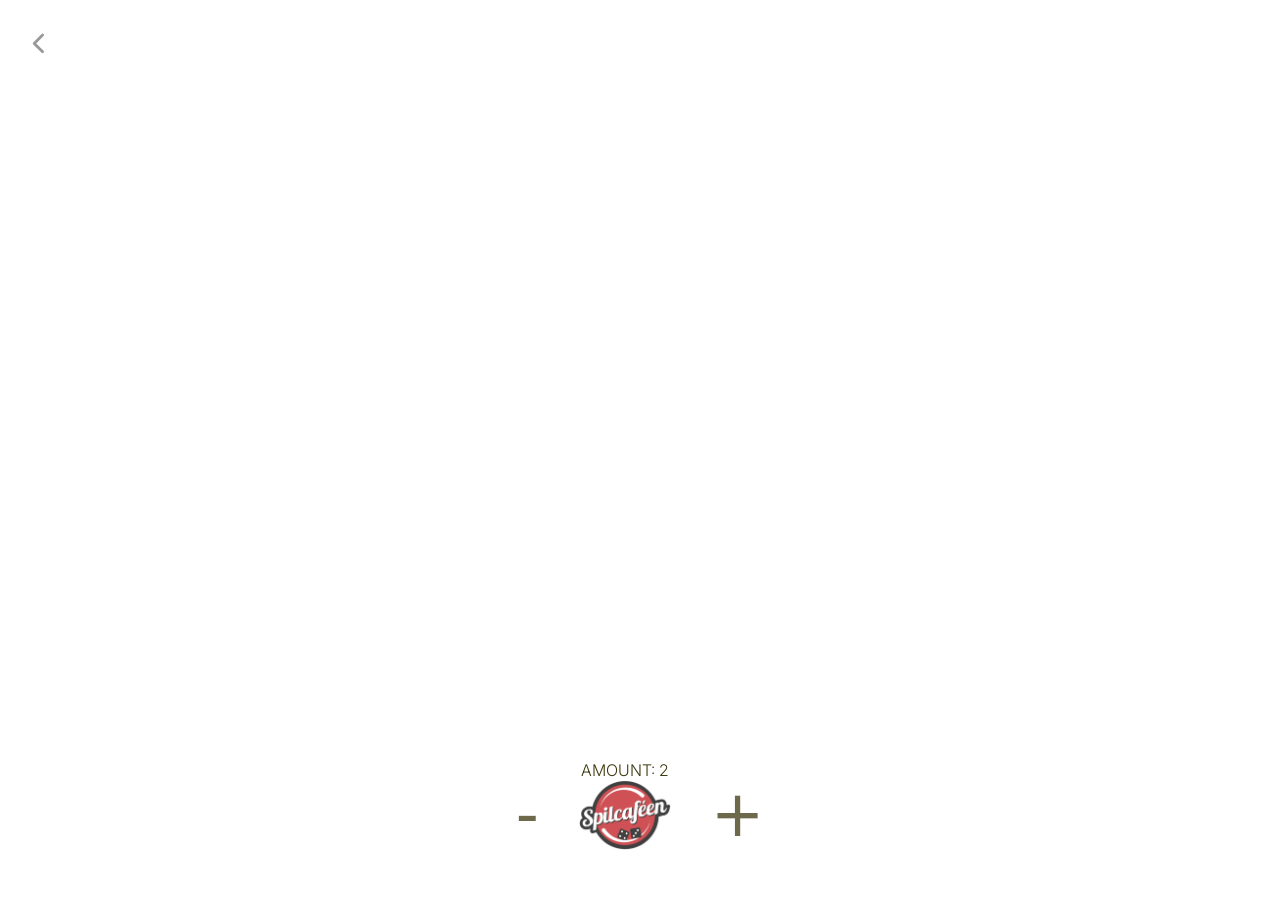
==== spil.html @ 7cef4da6 "Added the original code from the 1st semester assignment" ====
<!DOCTYPE html>
<html lang="en">
<head>
    <meta charset="UTF-8">
    <meta name="viewport" content="width=device-width, initial-scale=1.0">
    <title>Spil ;&rpar; -caféen</title>

    <link rel="stylesheet" href="./css/style.css">
    <link rel="icon" type="image/x-icon" href="./assets/img/favicon.ico">
</head>

<body>
    <nav>
    <div class="header-top">
      <a class="back" alt="go back to index" href="/index.html">
              <svg xmlns="http://www.w3.org/2000/svg" width="24" height="24" viewBox="0 0 24 24" fill="none" stroke="currentColor" stroke-width="2" stroke-linecap="round" stroke-linejoin="round" class="lucide lucide-chevron-left-icon lucide-chevron-left"><path d="m15 18-6-6 6-6"/></svg>
            </a>
        </div>



</nav>
<section>
  <div class="panel">
    <button id="decrease">-</button>
    <div>
      <p>AMOUNT: <span id="amount">2</span></p>
      <button id="roll"><img src="./assets/img/logo.webp" width="92" height="70" alt="logo">
</button>
    </div>
    <button id="increase">+</button>
  </div>
</section>

<style>
    body,
button {
  font-family: "Cherry Bomb One", system-ui;
  font-weight: 400;
  font-style: normal;
}
body canvas,
button canvas {
  position: absolute;
  top: 0;
  left: 0;
}
body nav,
button nav {
  display: flex;
  position: absolute;
  justify-content: space-between;
  z-index: 10;
  width: 100%;
  /* pointer-events: none; */
}
body nav h1,
button nav h1 {
  padding: 0.75rem;
  line-height: 0.85;
  font-size: 2.25rem;
  color: #3c390f;
}
body nav h5,
button nav h5 {
  padding: 0.75rem;
  color: #3c390f;
  opacity: 0.75;
  pointer-events: auto;
}
body nav h5 a img,
button nav h5 a img {
  width: 1.5rem;
}
body section,
button section {
  display: flex;
  position: absolute;
  justify-content: center;
  bottom: 0;
  left: 0;
  z-index: 10;
  width: 100%;
  pointer-events: none;
}
body section .panel,
button section .panel {
  display: flex;
  gap: 1.5rem;

}
button section .panel button,
button section .panel div{
padding:1rem;
  color: #3c390f;
  font-weight: 700;
}

body section p,
button section p {
  margin-bottom: -0.5rem;
  text-align: center;
  color:#3c390f;
}
body section button,
button section button {
  padding: 0.5rem;
  margin-bottom: 2rem;
  background: none;
  border: none;
  line-height: 1;
  font-size: 4rem;
  color: #3c390f;
  cursor: pointer;
  opacity: 0.75;
  transition: 250ms;
  pointer-events: auto;
  touch-action: none;
  user-select: none;
}

img{
  user-select: none;
}

body section button:hover,
button section button:hover {
  opacity: 1;
}
body section button:active,
button section button:active {
  transform: scale(0.75);
}

.back{
  transform: scale(1.4);
  color:#999;
  padding:16px;
  transition: ease-in-out 0.3s;
}

.back:hover{
  transform: scale(1.5);
  color:#fff;
}
</style>


<script type="module" src="./js/spil.js"></script>

</body>
</html>
---- css/style.css ----
@font-face {
  font-family: 'Inter';
  src: url('../assets/fonts/Inter.ttf') format('truetype');
  font-weight: 400;
  font-style: normal;
}

/*/@import url('https://fonts.googleapis.com/css2?family=Inter:ital,opsz,wght@0,14..32,100..900;1,14..32,100..900&display=swap');
*/
/* @font-face {
  font-family: 'JetBrains Mono';
  src: url('../assets/fonts/JetBrainsMono-Regular.woff2') format('woff2');
  font-weight: 400;
  font-style: normal;
  
  font-family: 'JetBrains Mono', monospace;
}*/


* {
  margin: 0;
  padding: 0;
  box-sizing: border-box;
  font-family: "Inter", sans-serif;
  box-sizing: border-box;
  /* font-family: 'JetBrains Mono', monospace; */

}

body,
html {
  -webkit-user-select: none;
  /* Chrome all / Safari all */
  -moz-user-select: none;
  /* Firefox all */
  -ms-user-select: none;
  /* IE 10+ */
  user-select: none;
  /* Likely future */
  margin: 0;
  font-family: sans-serif;
}

/* VARIABLER! */
:root {
  --primary-color: #FF4747;
  --primary-color-light: #FF9292;
  --background-color: #F2F2F2;
  --background-color-2: #F2F2F295;
  --text-color: #000000;
  --card-background: #FFFFFF;
}

/* DarkMode! */


/* RESPONSIVE! */

header {
  box-shadow: 2px 2px 8px rgba(0, 0, 0, .2);
  position: fixed;
  z-index: 100;
  width: 100%;
  background: rgba(255, 255, 255, 0.9);
}

.header-top {
  padding: 0px 8px;

  display: flex;
  justify-content: space-between;
  align-items: center;
  width: 100%;
  height: 70px;
}

.search {
  display: flex;
  justify-items: center;
  gap: 4px;
  width: 100%;
}

.searchAndFilters {
  padding: 4px 0px;
  width: 100%;
}

.searchInput {
  gap: 8px;
  display: flex;
  border-radius: 9px;
  margin: 0 8px;
  /* background-color: #ebebeb; */
  border: 1px solid #BF171C;
  width: 100%;
  height: 43px;
  border-radius: 8px;
  padding: 0px 12px;
  align-items: center;
}




.filters button {
  height: auto;
  background-color: #fff;
  /* border: 1px solid #A1A1A1; */
  padding: 8px 12px;
  border-radius: 8px;
  color: #0a0a0a;
  fill: #0a0a0a;

}

button,
input {
  all: unset;
}

/* .searchInput {
    height: 43px;
    border-radius: 8px;
    padding: 0px 12px;
    background-color: #ebebeb;

} */

button svg,
.searchInput svg {
  height: 18px;
  width: 18px;
}

.searchInput input {
  font-family: "Inter", sans-serif;
  flex: flex-grow;
  flex-grow: 1;
  width: 100%;
}

h1 {
  font-family: "Inter", sans-serif;
  font-size: 16px;
}

::placeholder {
  font-size: 12px;
  font-family: "Inter", sans-serif;
  color: #000;
}

/* filters and chips */
.filters {
  display: flex;
  justify-content: space-around;
  padding: 8px;
  width: 100%;
  overflow-x: auto;
  gap: 8px;
  position: relative;
}

/* .filters::-webkit-scrollbar {
  display: none;
  /* hide scrollbar (Chrome, Safari) 
} */

/*sub-filters-under*/
/* ::-webkit-scrollbar {
  height: 1px;
}

::-webkit-scrollbar-track {
  background: #fff; 
}
 
::-webkit-scrollbar-thumb {
  background: #FF4747; 
}

::-webkit-scrollbar-thumb:hover {
  background: #FF4747; 
} */

.chip {
  /* background: #FF9292; */
  /*active FF4747*/
  display: flex;
  gap: 4px;
  align-items: center;
  text-decoration: none;
  border-radius: 16px;
  padding: 8px 12px;
  font-size: 12px;
  border-radius: 8px;
  border: 1px solid #A1A1A1;
  color: #0a0a0a;
  height: 32px;
  font-weight: 200;
  white-space: nowrap;
  user-select: none;
  outline: none;
}

/* Prevent focus outline on chips */
.chip:focus {
  outline: none;
}

.chip:hover {
  cursor: pointer;
  /* background: #FF4747; */
}


/*CARD COMPONENT*/
main {
  padding: 16px;
  padding-top: 128px;
  display: flex;
  width: 100%;
  flex-wrap: wrap;
  gap: 16px;
  justify-content: space-around;
}

main::after {
  content: "";
  flex: auto;
}

.card {
  font-family: 'Inter', sans-serif;
  justify-content: space-between;
  box-sizing: border-box;
  display: flex;
  flex-direction: column;
  align-items: center;
  background: #fff;
  /* max-width: 169px; */
  width: 140px;
  height: 215px;
  padding: 14px;
  border-radius: 18px;
  box-shadow: 1px 1px 1px 1px #00000025;
}

.card img {
  width: 100%;
  padding: 8px;
  height: auto;
}

.card h2 {
  width: 100%;
  font: 'inter';
  font-weight: bold;
  text-align: left;
  font-size: 16px;
}

.card__imageHolder {
  width: 120px;
  /* max-width: 145px; */
  height: 120px;
  /* max-height: 145px; */
  border-radius: 8px;
  background: #E3E3E3;
  display: flex;
  justify-content: center;
  position: relative;
}

.card__rating {
  background: #878787;
  border-radius: 9px;
  font-size: 12px;
  position: absolute;
  right: 8px;
  top: 8px;
  padding: 2px 4px;
  display: flex;
  justify-content: space-around;
  align-items: center;
  color: #fff;
}

.card__rating svg {
  margin-right: 4px;

}

.card__info {
  display: flex;
  width: 100%;
  font-weight: 700;
  justify-content: space-around;
  align-items: center;
}

.card__infoTAG {
  font-size: 12px;
  color: #6f6f6f;
  display: flex;
  align-items: center;
}

.card__infoTAG svg {
  height: 11px;
  width: 11px;
  color: #6f6f6f;
  margin-right: 4px;
}

/* Overlay + drawer */


.overlay {
  font-family: "Inter", sans-serif;
  overflow: hidden;
  position: relative;
  width: 100%;
  height: 75vh;
  background: #F2F2F2;
  display: flex;
  flex-direction: column;
  /* justify-content: space-between; */
  position: fixed;
  bottom: 0;
  z-index: 110;
  border-radius: 18px;
  transform: translateY(100%);
  transition: transform 0.4s cubic-bezier(0.4, 0, 0.2, 1);
}

/* Overlay active state for slide up animation */
.overlay.overlay--active {
  transform: translateY(0);
}

.overlay__header {
  padding: 13px;
}

.topInfo {
  display: flex;
  padding: 0px 33px;
  display: flex;
  justify-content: space-around;
}

.title {
  margin: 0px;
  font-size: 20px;
}

.title h2,
.shortDesc {
  text-align: center;
}

.gameinfo {
  display: flex;
  flex-direction: column;
  justify-content: start;
}

.shortDesc {
  font-size: 12px;
}

.overlay__main {}

.overlay__main img {
  width: 170px;
  height: 170px;
}

.drawer.open {
  max-height: 450PX;
}

.drawer {
  display: flex;
  position: absolute;
  border-radius: 24px 24px 0px 0px;
  background: #fff;
  bottom: 0px;
  width: 100%;
  max-height: 80px;
  flex-direction: column;
  align-items: center;
  transition: max-height 0.4s ease;
  padding: 8px;
  box-shadow: 4px 4px solid #00000025;
}

.drawHandle {
  background: #BF171C;
  height: 5px !important;
  width: 48px;
  border-radius: 8px;
  flex-shrink: 0;
}

.drawer p {
  padding: 8px;
  font-weight: 100;
  font-size: 14px;
  text-wrap: pretty;
}

.overlay .card__rating {
  height: 22px;
  width: 50px;
  background: #878787;
  border-radius: 9px;
  font-size: 16px;
  position: absolute;
  right: 13px;
  top: 13px;
  padding: 0 4px;
  display: flex;
  justify-content: space-around;
  align-items: center;
  color: #fff;
}

.rating-dices {
  display: flex;
  align-items: center;
  gap: 2px;
}

.rating-dices svg {
  animation: roll-dice 0.6s cubic-bezier(0.4, 0, 0.2, 1) forwards;
  /* Each dice will get a different delay using nth-child */
}

.rating-dices svg:nth-child(1) {
  animation-delay: 0s;
}

.rating-dices svg:nth-child(2) {
  animation-delay: 0.1s;
}

.rating-dices svg:nth-child(3) {
  animation-delay: 0.2s;
}

.rating-dices svg:nth-child(4) {
  animation-delay: 0.3s;
}

.rating-dices svg:nth-child(5) {
  animation-delay: 0.4s;
}

.rating-dices svg:nth-child(6) {
  animation-delay: 0.5s;
}

@keyframes roll-dice {
  0% {
    transform: scale(1) rotate(0deg);
    opacity: 0.5;
  }

  40% {
    transform: scale(1.3) rotate(180deg);
    opacity: 1;
  }

  80% {
    transform: scale(0.9) rotate(270deg);
    opacity: 1;
  }

  100% {
    transform: scale(1) rotate(360deg);
    opacity: 1;
  }
}

.overlay .card__rating svg {
  margin-right: 4px;
}

.info {
  padding: 10px 55px;
  height: fit-content;
  display: flex;
  flex-wrap: wrap;
  justify-content: center;
}

.boks {
  width: 50%;
  height: 70px;
  display: flex;
  flex-direction: column;
  font-weight: 100;
  font-size: 14px;
}

.boks span {
  padding-top: 4px;
  font-weight: 500;
  font-size: 18px;
}

.chip-dropdown {
  /* position: fixed; */
  /* z-index: 10000; */
  padding: 10px;
  display: flex;
  overflow-x: auto;
  /* flex-direction: column; */
  gap: 4px;
  background: #fff;
  border-radius: 8px;
  /* width: 100px; */
  margin: 8px 0px;
}

.chip-dropdown .chip {
  border: 1px solid #FF4747;
  background-color: #fff;
  color: #FF4747;
  height: 28px;
  font-size: 10px;
  padding: 4px 8px;
  border-radius: 8px;
}

/* .chip-dropdown::-webkit-scrollbar {
  display: none;
} */

/* Invisible overlay for sub-filters dropdown */
.sub-filters-overlay {
  position: fixed;
  top: 0;
  left: 0;
  width: 100vw;
  height: 100vh;
  background: transparent;
  z-index: 199;
  display: none;
}

/*chips overlay from ai*/
/* NOT WORKING YET */

.sub-filters {
  display: flex;
  flex-direction: column;
  background: #fff;
  justify-content: space-around;
  padding: 8px;
  box-shadow: 2px 2px 8px rgba(0, 0, 0, 0.1);
  overflow-x: auto;
  gap: 8px;
  position: absolute;
  border: 1px solid #A1A1A1;
  border-radius: 8px;
  z-index: 200;
  /* Increased z-index for higher stacking */
  left: 50%;
  /* Center horizontally */
  transform: translateX(-50%);
  /* Adjust for centering */
}

.sub-filters .sub-chip {
  border: 1px solid #A1A1A1;
  background-color: #fff;
  color: #0a0a0a;
  height: 28px;
  font-size: 12px;
  padding: 6px 12px;
  border-radius: 8px;
}

.sub-filters .sub-chip.active {
  background: #FF4747;
  color: #fff;
}

.sub-filters {
  display: flex;
  flex-wrap: wrap;
  gap: 10px;
  margin-top: 10px;
}

.chip.active+.sub-filters {
  display: block;
  position: relative;
  margin-top: 5px;
}

.selected-chips {
  display: flex;
  flex-wrap: wrap;
  gap: 8px;
  padding-bottom: 8px;
}

.selected-chip {
  background-color: #fff;
  border: 2px solid #BF171C;
  border-radius: 20px;
  padding: 4px 8px;
  font-size: 12px;
  color: #721c24;

  display: flex;
  align-items: center;
  gap: 5px;
}

.selected-chip button {
  background: none;
  border: none;
  cursor: pointer;
}


.game-list-empty {
  text-align: center;
  margin-top: 160px;
  width: 100%;
}

.shake {
  animation: shake 900ms;
  animation-iteration-count: 2;
  animation-fill-mode: both;
}



@keyframes shake {

  0%,
  100% {
    transform: translateX(0) rotate(0deg);
  }

  10% {
    transform: translateX(-10px) rotate(-5deg);
  }

  20% {
    transform: translateX(10px) rotate(5deg);
  }

  30% {
    transform: translateX(-10px) rotate(-5deg);
  }

  40% {
    transform: translateX(10px) rotate(5deg);
  }

  50% {
    transform: translateX(-10px) rotate(-5deg);
  }

  60% {
    transform: translateX(10px) rotate(5deg);
  }

  70% {
    transform: translateX(-10px) rotate(-5deg);
  }

  80% {
    transform: translateX(10px) translateY(10px) rotate(5deg);
  }

  90% {
    transform: translateX(-10px) translateY(-10px) rotate(-5deg);
  }
}

.brutal-shake {
  animation: brutal-shake 1s;
  animation-iteration-count: 3;
  animation-fill-mode: both;
}

.overlay-popup {
  position: fixed;
  top: 0;
  left: 0;
  width: 100%;
  height: 100%;
  background: rgba(0, 0, 0, 0.5);
  display: flex;
  justify-content: center;
  align-items: center;
  z-index: 300;
}

.popup-content {
  background: #fff;
  padding: 20px;
  border-radius: 10px;
  margin: 44px;
  text-align: center;
  box-shadow: 0 4px 8px rgba(0, 0, 0, 0.2);
}

.popup-content button {
  font-size: 18px;
  margin-top: 10px;
  padding: 5px 10px;
  background: #FF4747;
  color: #fff;
  border: none;
  border-radius: 5px;
  cursor: pointer;
}

.popup-content button:hover {
  background: #FF9292;
}


/* nice picker NOP and Difficulty level. */

/* html, body {
  width: 100%;
  height: 100%;
  display: flex;
  align-items: center;
  justify-content: center;
  font-family: "Nunito", sans-serif;
  color: #000;
  -webkit-user-select: none;
     -moz-user-select: none;
      -ms-user-select: none;
          user-select: none;
} */

#form-wrapper {
  width: 100%;
  display: none;
  flex-direction: column;
  align-items: center;
}

form {
  width: 90%;
  max-width: 500px;
}

form #form-title {
  margin-top: 0;
  font-weight: 400;
  text-align: center;
}

form #debt-amount-slider {
  display: flex;
  flex-direction: row;
  align-content: stretch;
  position: relative;
  width: 100%;
  height: 50px;
  -webkit-user-select: none;
  -moz-user-select: none;
  -ms-user-select: none;
  user-select: none;
}

form #debt-amount-slider::before {
  content: " ";
  position: absolute;
  height: 2px;
  width: 100%;
  width: calc(100% * (4 / 5));
  top: 50%;
  left: 50%;
  transform: translate(-50%, -50%);
  background: #000;
}

form #debt-amount-slider input,
form #debt-amount-slider label {
  box-sizing: border-box;
  flex: 1;
  -webkit-user-select: none;
  -moz-user-select: none;
  -ms-user-select: none;
  user-select: none;
  cursor: pointer;
}

form #debt-amount-slider label {
  display: inline-block;
  position: relative;
  width: 20%;
  height: 100%;
  -webkit-user-select: none;
  -moz-user-select: none;
  -ms-user-select: none;
  user-select: none;
}

form #debt-amount-slider label::before {
  content: attr(data-debt-amount);
  position: absolute;
  left: 50%;
  padding-top: 10px;
  transform: translate(-50%, 45px);
  font-size: 14px;
  letter-spacing: 0.4px;
  font-weight: 400;
  white-space: nowrap;
  opacity: 0.85;
  transition: all 0.15s ease-in-out;
}

form #debt-amount-slider label::after {
  content: " ";
  position: absolute;
  left: 50%;
  top: 50%;
  transform: translate(-50%, -50%);
  width: 20px;
  height: 20px;
  border: 2px solid #000;
  background: #fff;
  border-radius: 50%;
  pointer-events: none;
  -webkit-user-select: none;
  -moz-user-select: none;
  -ms-user-select: none;
  user-select: none;
  z-index: 1;
  cursor: pointer;
  transition: all 0.15s ease-in-out;
}

form #debt-amount-slider label:hover::after {
  transform: translate(-50%, -50%) scale(1.25);
}

form #debt-amount-slider input {
  display: none;
}

form #debt-amount-slider input:checked+label::before {
  font-weight: 800;
  opacity: 1;
}

form #debt-amount-slider input:checked+label::after {
  border-width: 2px;
  border-color: var(--primary-color);
  transform: translate(-50%, -50%) scale(1.2);
}

form #debt-amount-slider input:checked~#debt-amount-pos {
  opacity: 1;
}

form #debt-amount-slider input:checked:nth-child(1)~#debt-amount-pos {
  left: 10%;
}

form #debt-amount-slider input:checked:nth-child(3)~#debt-amount-pos {
  left: 30%;
}

form #debt-amount-slider input:checked:nth-child(5)~#debt-amount-pos {
  left: 50%;
}

form #debt-amount-slider input:checked:nth-child(7)~#debt-amount-pos {
  left: 70%;
}

form #debt-amount-slider input:checked:nth-child(9)~#debt-amount-pos {
  left: 90%;
}

form #debt-amount-slider #debt-amount-pos {
  display: block;
  position: absolute;
  top: 50%;
  width: 12px;
  height: 12px;
  background: #000;
  border-radius: 50%;
  transition: all 0.15s ease-in-out;
  transform: translate(-50%, -50%);
  border: 2px solid #fff;
  opacity: 0;
  z-index: 2;
}

form:valid #debt-amount-slider input+label::before {
  transform: translate(-50%, 45px) scale(0.9);
  transition: all 0.15s linear;
}

form:valid #debt-amount-slider input:checked+label::before {
  transform: translate(-50%, 45px) scale(1.1);
  transition: all 0.15s linear;
}

form+button {
  display: block;
  position: relative;
  margin: 56px auto 0;
  padding: 10px 20px;
  -webkit-appearance: none;
  -moz-appearance: none;
  appearance: none;
  transition: all 0.15s ease-in-out;
  font-family: inherit;
  font-size: 24px;
  font-weight: 600;
  background: #fff;
  border: 2px solid #000;
  border-radius: 8px;
  outline: 0;
  -webkit-user-select: none;
  -moz-user-select: none;
  -ms-user-select: none;
  user-select: none;
  cursor: pointer;
}

form+button:hover {
  background: #000;
  color: #fff;
}

form+button:hover:active {
  transform: scale(0.9);
}

form+button:focus {
  background: #4caf50;
  border-color: #4caf50;
  color: #fff;
  pointer-events: none;
}

form+button:focus::before {
  -webkit-animation: spin 1s linear infinite;
  animation: spin 1s linear infinite;
}

form+button::before {
  display: inline-block;
  width: 0;
  opacity: 0;
  content: "";
  font-family: "Font Awesome 5 Pro";
  font-weight: 900;
  margin-right: 0;
  transform: rotate(0deg);
}

form:invalid+button {
  pointer-events: none;
  opacity: 0.25;
}

@-webkit-keyframes spin {
  from {
    transform: rotate(0deg);
    width: 24px;
    opacity: 1;
    margin-right: 12px;
  }

  to {
    transform: rotate(360deg);
    width: 24px;
    opacity: 1;
    margin-right: 12px;
  }
}

@keyframes spin {
  from {
    transform: rotate(0deg);
    width: 24px;
    opacity: 1;
    margin-right: 12px;
  }

  to {
    transform: rotate(360deg);
    width: 24px;
    opacity: 1;
    margin-right: 12px;
  }
}


.footer-nav {
  padding: 0px 0px;
  box-shadow: 2px -2px 8px rgba(0, 0, 0, 0.1);
  position: fixed;
  z-index: 100;
  width: 100%;
  display: flex;
  bottom: 0;
  background: rgb(255, 255, 255);
  background: rgba(255, 255, 255, 0.9);
}

.chip-info {
  position: fixed;
  bottom: 16px;
  right: 16px;
  background-color: var(--background-color-2);
  color: #333;
  padding: 8px 12px;
  border-radius: 16px;
  font-size: 12px;
  z-index: 100;
}

.back {
  fill: #000000;
  width: 44px;
  height: 44px;
}


.locationData,
.playersForm,
.locationsForm,
.timeForm,
.difficultyForm,
.genreForm,
.sortForm {
  display: none;
  justify-content: space-around;
}

.active {
  border-color: var(--primary-color);
  font-weight: 600;
  /* background-color: var(--primary-color-light); */
}

.locationsForm {
  padding: 0px 16px;
}


.playersForm {
  height: 100px;
  padding: 16px 0px;
}

.towns {
  display: flex;
  overflow-x: auto;
  gap: 8px;
  padding: 16px 0px;
  justify-content: space-between;
}

.timeForm h2 {
  margin: 0 0 1.5rem 0;
  color: #333;
}

.timeForm .radio-group {
  display: flex;
  gap: 2rem;
  position: relative;
}

.timeForm input[type="radio"] {
  display: none;
}

.timeForm label {
  cursor: pointer;
  padding: 0.5rem 0;
  color: #666;
  transition: color 0.3s;
  position: relative;
}

.timeForm label:hover {
  color: #333;
}

.timeForm input[type="radio"]:checked+label {
  color: var(--primary-color);
  font-weight: 500;
}

.timeForm .underline {
  position: absolute;
  bottom: 0;
  height: 2px;
  background: var(--primary-color);
  transition: all 0.3s ease;
  pointer-events: none;
}

.timeForm form {
  display: flex;
  justify-content: space-evenly;
}

.difficultyForm form {
  display: flex;
  justify-content: space-evenly;
  padding: 8px 0;
  gap:4px;
}

.genreForm .chips {
  display: flex;
  flex-wrap: wrap;
  gap: 8px;
  padding: 8px 16px;
}

.sortForm {
  padding: 8px 16px;

}
::-webkit-scrollbar-thumb {
  background: rgba(255, 255, 255, 0.3);
}
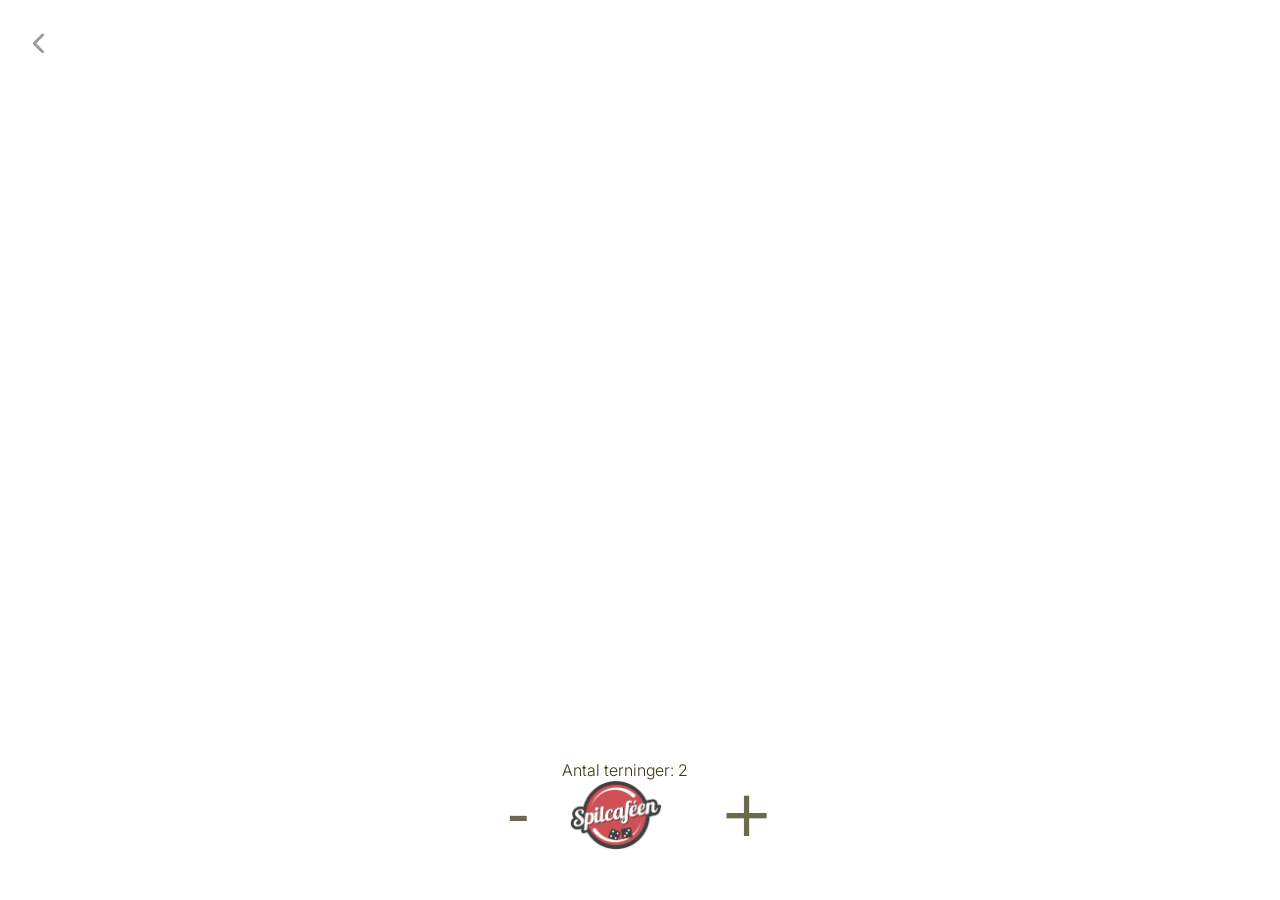
==== commit ca05b33d: "Fix - spil.html Rettet sproget og navigationen" ====
--- a/spil.html
+++ b/spil.html
@@ -1,9 +1,9 @@
 <!DOCTYPE html>
-<html lang="en">
+<html lang="da">
 <head>
     <meta charset="UTF-8">
     <meta name="viewport" content="width=device-width, initial-scale=1.0">
-    <title>Spil ;&rpar; -caféen</title>
+    <title>Slå med terninger - Spilcaféen</title>
 
     <link rel="stylesheet" href="./css/style.css">
     <link rel="icon" type="image/x-icon" href="./assets/img/favicon.ico">
@@ -12,7 +12,7 @@
 <body>
     <nav>
     <div class="header-top">
-      <a class="back" alt="go back to index" href="/index.html">
+      <a class="back" aria-label="Gå tilbage til spiloversigten" href="./index.html">
               <svg xmlns="http://www.w3.org/2000/svg" width="24" height="24" viewBox="0 0 24 24" fill="none" stroke="currentColor" stroke-width="2" stroke-linecap="round" stroke-linejoin="round" class="lucide lucide-chevron-left-icon lucide-chevron-left"><path d="m15 18-6-6 6-6"/></svg>
             </a>
         </div>
@@ -24,8 +24,8 @@
   <div class="panel">
     <button id="decrease">-</button>
     <div>
-      <p>AMOUNT: <span id="amount">2</span></p>
-      <button id="roll"><img src="./assets/img/logo.webp" width="92" height="70" alt="logo">
+      <p>Antal terninger: <span id="amount">2</span></p>
+      <button id="roll" aria-label="Slå med terningerne"><img src="./assets/img/logo.webp" width="92" height="70" alt="">
 </button>
     </div>
     <button id="increase">+</button>
@@ -149,4 +149,4 @@
 <script type="module" src="./js/spil.js"></script>
 
 </body>
-</html>+</html>
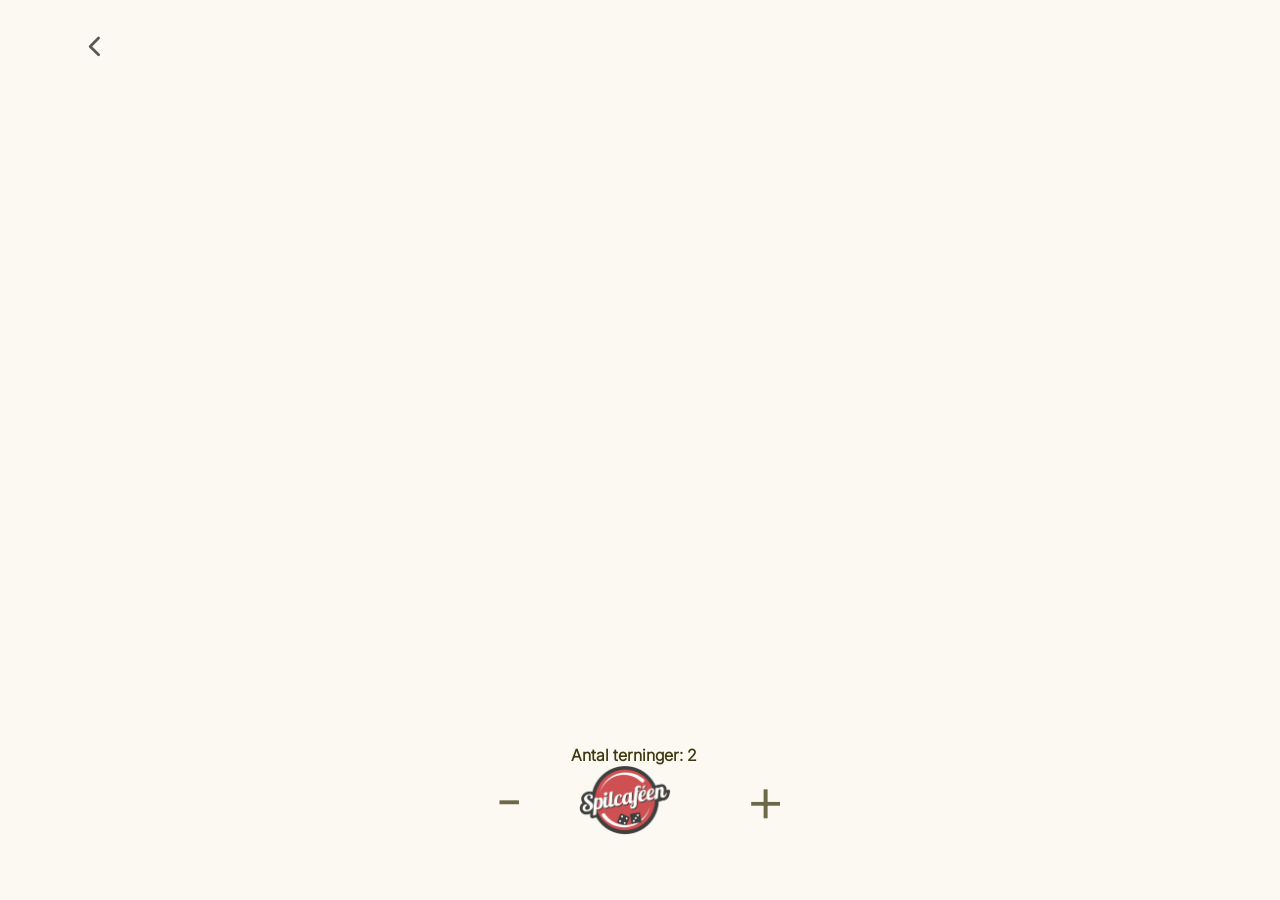
==== commit 9c5d4fed: "oh boy, some clean up removed js/map.js as i moved the funcionality into app.js, created spil.css an" ====
--- a/spil.html
+++ b/spil.html
@@ -6,20 +6,19 @@
     <title>Slå med terninger - Spilcaféen</title>
 
     <link rel="stylesheet" href="./css/style.css">
+    <link rel="stylesheet" href="./css/spil.css">
     <link rel="icon" type="image/x-icon" href="./assets/img/favicon.ico">
 </head>
 
-<body>
-    <nav>
-    <div class="header-top">
-      <a class="back" aria-label="Gå tilbage til spiloversigten" href="./index.html">
-              <svg xmlns="http://www.w3.org/2000/svg" width="24" height="24" viewBox="0 0 24 24" fill="none" stroke="currentColor" stroke-width="2" stroke-linecap="round" stroke-linejoin="round" class="lucide lucide-chevron-left-icon lucide-chevron-left"><path d="m15 18-6-6 6-6"/></svg>
-            </a>
-        </div>
+<body class="dice-page">
+  <nav>
+  <div class="header-top">
+    <a class="back" aria-label="Gå tilbage til spiloversigten" href="./index.html">
+      <svg xmlns="http://www.w3.org/2000/svg" width="24" height="24" viewBox="0 0 24 24" fill="none" stroke="currentColor" stroke-width="2" stroke-linecap="round" stroke-linejoin="round" class="lucide lucide-chevron-left-icon lucide-chevron-left"><path d="m15 18-6-6 6-6"/></svg>
+    </a>
+  </div>
 
-
-
-</nav>
+    </nav>
 <section>
   <div class="panel">
     <button id="decrease">-</button>
@@ -32,120 +31,6 @@
   </div>
 </section>
 
-<style>
-    body,
-button {
-  font-family: "Cherry Bomb One", system-ui;
-  font-weight: 400;
-  font-style: normal;
-}
-body canvas,
-button canvas {
-  position: absolute;
-  top: 0;
-  left: 0;
-}
-body nav,
-button nav {
-  display: flex;
-  position: absolute;
-  justify-content: space-between;
-  z-index: 10;
-  width: 100%;
-  /* pointer-events: none; */
-}
-body nav h1,
-button nav h1 {
-  padding: 0.75rem;
-  line-height: 0.85;
-  font-size: 2.25rem;
-  color: #3c390f;
-}
-body nav h5,
-button nav h5 {
-  padding: 0.75rem;
-  color: #3c390f;
-  opacity: 0.75;
-  pointer-events: auto;
-}
-body nav h5 a img,
-button nav h5 a img {
-  width: 1.5rem;
-}
-body section,
-button section {
-  display: flex;
-  position: absolute;
-  justify-content: center;
-  bottom: 0;
-  left: 0;
-  z-index: 10;
-  width: 100%;
-  pointer-events: none;
-}
-body section .panel,
-button section .panel {
-  display: flex;
-  gap: 1.5rem;
-
-}
-button section .panel button,
-button section .panel div{
-padding:1rem;
-  color: #3c390f;
-  font-weight: 700;
-}
-
-body section p,
-button section p {
-  margin-bottom: -0.5rem;
-  text-align: center;
-  color:#3c390f;
-}
-body section button,
-button section button {
-  padding: 0.5rem;
-  margin-bottom: 2rem;
-  background: none;
-  border: none;
-  line-height: 1;
-  font-size: 4rem;
-  color: #3c390f;
-  cursor: pointer;
-  opacity: 0.75;
-  transition: 250ms;
-  pointer-events: auto;
-  touch-action: none;
-  user-select: none;
-}
-
-img{
-  user-select: none;
-}
-
-body section button:hover,
-button section button:hover {
-  opacity: 1;
-}
-body section button:active,
-button section button:active {
-  transform: scale(0.75);
-}
-
-.back{
-  transform: scale(1.4);
-  color:#999;
-  padding:16px;
-  transition: ease-in-out 0.3s;
-}
-
-.back:hover{
-  transform: scale(1.5);
-  color:#fff;
-}
-</style>
-
-
 <script type="module" src="./js/spil.js"></script>
 
 </body>
--- a/css/style.css
+++ b/css/style.css
@@ -4,18 +4,6 @@
   font-weight: 400;
   font-style: normal;
 }
-
-/*/@import url('https://fonts.googleapis.com/css2?family=Inter:ital,opsz,wght@0,14..32,100..900;1,14..32,100..900&display=swap');
-*/
-/* @font-face {
-  font-family: 'JetBrains Mono';
-  src: url('../assets/fonts/JetBrainsMono-Regular.woff2') format('woff2');
-  font-weight: 400;
-  font-style: normal;
-  
-  font-family: 'JetBrains Mono', monospace;
-}*/
-
 
 * {
   margin: 0;
@@ -27,24 +15,32 @@
 
 }
 
+.visually-hidden {
+  position: absolute !important;
+  width: 1px !important;
+  height: 1px !important;
+  padding: 0 !important;
+  margin: -1px !important;
+  overflow: hidden !important;
+  clip: rect(0, 0, 0, 0) !important;
+  white-space: nowrap !important;
+  border: 0 !important;
+}
+
+.hidden {
+  display: none !important;
+}
+
 body,
 html {
-  -webkit-user-select: none;
-  /* Chrome all / Safari all */
-  -moz-user-select: none;
-  /* Firefox all */
-  -ms-user-select: none;
-  /* IE 10+ */
-  user-select: none;
-  /* Likely future */
   margin: 0;
   font-family: sans-serif;
 }
 
 /* VARIABLER! */
 :root {
-  --primary-color: #FF4747;
-  --primary-color-light: #FF9292;
+  --primary-color: #B11217;
+  --primary-color-light: #FDE8E8;
   --background-color: #F2F2F2;
   --background-color-2: #F2F2F295;
   --text-color: #000000;
@@ -92,7 +88,7 @@
   border-radius: 9px;
   margin: 0 8px;
   /* background-color: #ebebeb; */
-  border: 1px solid #BF171C;
+  border: 1px solid var(--primary-color);
   width: 100%;
   height: 43px;
   border-radius: 8px;
@@ -117,6 +113,17 @@
 button,
 input {
   all: unset;
+  box-sizing: border-box;
+  font: inherit;
+}
+
+button {
+  cursor: pointer;
+}
+
+:where(a, button, input):focus-visible {
+  outline: 3px solid #1d4ed8;
+  outline-offset: 3px;
 }
 
 /* .searchInput {
@@ -197,18 +204,13 @@
   border-radius: 8px;
   border: 1px solid #A1A1A1;
   color: #0a0a0a;
-  height: 32px;
+  min-height: 44px;
   font-weight: 200;
   white-space: nowrap;
   user-select: none;
   outline: none;
 }
 
-/* Prevent focus outline on chips */
-.chip:focus {
-  outline: none;
-}
-
 .chip:hover {
   cursor: pointer;
   /* background: #FF4747; */
@@ -219,6 +221,9 @@
 main {
   padding: 16px;
   padding-top: 128px;
+}
+
+.results {
   display: flex;
   width: 100%;
   flex-wrap: wrap;
@@ -226,7 +231,7 @@
   justify-content: space-around;
 }
 
-main::after {
+.results::after {
   content: "";
   flex: auto;
 }
@@ -240,11 +245,21 @@
   align-items: center;
   background: #fff;
   /* max-width: 169px; */
-  width: 140px;
-  height: 215px;
+  width: min(100%, 168px);
+  min-height: 228px;
   padding: 14px;
   border-radius: 18px;
   box-shadow: 1px 1px 1px 1px #00000025;
+}
+
+button.card {
+  color: inherit;
+  text-align: inherit;
+}
+
+.card:focus-visible {
+  outline: 3px solid #1d4ed8;
+  outline-offset: 4px;
 }
 
 .card img {
@@ -371,8 +386,6 @@
   font-size: 12px;
 }
 
-.overlay__main {}
-
 .overlay__main img {
   width: 170px;
   height: 170px;
@@ -398,7 +411,7 @@
 }
 
 .drawHandle {
-  background: #BF171C;
+  background: var(--primary-color);
   height: 5px !important;
   width: 48px;
   border-radius: 8px;
@@ -434,6 +447,20 @@
   gap: 2px;
 }
 
+.rating-die {
+  width: 16px;
+  height: 16px;
+  display: inline-block;
+  border: 2px solid #6b7280;
+  border-radius: 4px;
+  background: #fff;
+}
+
+.rating-die.is-active {
+  border-color: #111;
+  background: #111;
+}
+
 .rating-dices svg {
   animation: roll-dice 0.6s cubic-bezier(0.4, 0, 0.2, 1) forwards;
   /* Each dice will get a different delay using nth-child */
@@ -527,9 +554,9 @@
 }
 
 .chip-dropdown .chip {
-  border: 1px solid #FF4747;
+  border: 1px solid var(--primary-color);
   background-color: #fff;
-  color: #FF4747;
+  color: var(--primary-color);
   height: 28px;
   font-size: 10px;
   padding: 4px 8px;
@@ -586,7 +613,7 @@
 }
 
 .sub-filters .sub-chip.active {
-  background: #FF4747;
+  background: var(--primary-color);
   color: #fff;
 }
 
@@ -612,7 +639,7 @@
 
 .selected-chip {
   background-color: #fff;
-  border: 2px solid #BF171C;
+  border: 2px solid var(--primary-color);
   border-radius: 20px;
   padding: 4px 8px;
   font-size: 12px;
@@ -720,7 +747,7 @@
   font-size: 18px;
   margin-top: 10px;
   padding: 5px 10px;
-  background: #FF4747;
+  background: var(--primary-color);
   color: #fff;
   border: none;
   border-radius: 5px;
@@ -728,7 +755,7 @@
 }
 
 .popup-content button:hover {
-  background: #FF9292;
+  background: #7f0d11;
 }
 
 
@@ -853,7 +880,15 @@
 }
 
 form #debt-amount-slider input {
-  display: none;
+  position: absolute;
+  width: 1px;
+  height: 1px;
+  opacity: 0;
+}
+
+form #debt-amount-slider input:focus-visible + label::after {
+  outline: 3px solid #1d4ed8;
+  outline-offset: 3px;
 }
 
 form #debt-amount-slider input:checked+label::before {
@@ -1087,7 +1122,16 @@
 }
 
 .timeForm input[type="radio"] {
-  display: none;
+  position: absolute;
+  width: 1px;
+  height: 1px;
+  opacity: 0;
+}
+
+.timeForm input[type="radio"]:focus-visible + label,
+.difficultyForm input[type="radio"]:focus-visible + label {
+  outline: 3px solid #1d4ed8;
+  outline-offset: 3px;
 }
 
 .timeForm label {
@@ -1128,6 +1172,13 @@
   gap:4px;
 }
 
+.difficultyForm input[type="radio"] {
+  position: absolute;
+  width: 1px;
+  height: 1px;
+  opacity: 0;
+}
+
 .genreForm .chips {
   display: flex;
   flex-wrap: wrap;
@@ -1139,6 +1190,308 @@
   padding: 8px 16px;
 
 }
+
+@media (min-width: 768px) {
+  .header-top {
+    padding-inline: clamp(24px, 5vw, 72px);
+  }
+
+  .filters {
+    justify-content: center;
+  }
+
+  main {
+    padding: 156px clamp(24px, 5vw, 72px) 80px;
+  }
+
+  .results {
+    display: grid;
+    grid-template-columns: repeat(auto-fill, minmax(180px, 1fr));
+    gap: 24px;
+    max-width: 1280px;
+    margin-inline: auto;
+  }
+
+  .results::after {
+    display: none;
+  }
+
+  .card {
+    width: 100%;
+    max-width: 240px;
+    min-height: 280px;
+    justify-self: center;
+  }
+
+  .card__imageHolder {
+    width: 160px;
+    height: 160px;
+  }
+
+  .overlay {
+    width: min(720px, calc(100% - 48px));
+    left: 50%;
+    transform: translate(-50%, 100%);
+  }
+
+  .overlay.overlay--active {
+    transform: translate(-50%, 0);
+  }
+}
+
+@media (prefers-reduced-motion: reduce) {
+  *,
+  *::before,
+  *::after {
+    scroll-behavior: auto !important;
+    animation-duration: 0.01ms !important;
+    animation-iteration-count: 1 !important;
+    transition-duration: 0.01ms !important;
+  }
+}
+
 ::-webkit-scrollbar-thumb {
   background: rgba(255, 255, 255, 0.3);
-}+}
+
+/* Delaflevering 2: visuelt system fra brandmanualen */
+:root {
+  --primary-color: #B00020;
+  --primary-dark: #8A0018;
+  --warm-dark: #3C342F;
+  --warm-white: #FBF9F1;
+  --sand: #F0E7DA;
+  --grey: #595959;
+  --primary-color-light: #FDE8E8;
+  --background-color: var(--warm-white);
+  --background-color-2: rgba(251, 249, 241, 0.96);
+  --text-color: var(--warm-dark);
+  --card-background: #FFFFFF;
+}
+
+html {
+  background: var(--warm-white);
+  color: var(--warm-dark);
+}
+
+body {
+  min-height: 100vh;
+  background: var(--warm-white);
+  color: var(--warm-dark);
+}
+
+header {
+  background: rgba(251, 249, 241, 0.97);
+  border-bottom: 1px solid var(--sand);
+  box-shadow: 0 2px 10px rgba(60, 52, 47, 0.08);
+}
+
+.header-top {
+  height: 64px;
+  gap: 8px;
+}
+
+.header-top > a {
+  flex: 0 0 auto;
+  border-radius: 50%;
+}
+
+.searchInput {
+  height: 44px;
+  margin: 0;
+  border: 1px solid #D8D1C8;
+  background: #FFFFFF;
+}
+
+.searchInput:focus-within {
+  border-color: var(--primary-color);
+  box-shadow: 0 0 0 2px rgba(176, 0, 32, 0.12);
+}
+
+.filters {
+  justify-content: flex-start;
+  padding: 6px 8px 10px;
+  scrollbar-width: thin;
+}
+
+.chip {
+  min-height: 44px;
+  border-color: #C9BFB5;
+  border-radius: 999px;
+  background: #FFFFFF;
+  color: var(--warm-dark);
+  font-weight: 500;
+}
+
+.chip:hover {
+  border-color: var(--primary-color);
+}
+
+.chip.active,
+.chip[aria-pressed="true"] {
+  border-color: var(--primary-color);
+  background: var(--primary-color);
+  color: #FFFFFF;
+}
+
+.results-heading {
+  width: min(100%, 1180px);
+  margin: 0 auto 14px;
+}
+
+.results-heading h1 {
+  font-size: clamp(1.35rem, 3vw, 1.75rem);
+  line-height: 1.2;
+  color: var(--warm-dark);
+}
+
+.results-heading p {
+  margin-top: 4px;
+  color: var(--grey);
+  font-size: 0.875rem;
+}
+
+main {
+  padding: 144px 12px 72px;
+}
+
+.results {
+  display: grid;
+  grid-template-columns: repeat(2, minmax(0, 1fr));
+  gap: 12px;
+  justify-content: initial;
+  max-width: 1180px;
+  margin: 0 auto;
+}
+
+.results::after {
+  display: none;
+}
+
+.card {
+  width: 100%;
+  min-height: 0;
+  padding: 8px;
+  gap: 7px;
+  align-items: stretch;
+  border: 1px solid #E5DED5;
+  border-radius: 10px;
+  box-shadow: 0 2px 7px rgba(60, 52, 47, 0.09);
+  transition: border-color 160ms ease, transform 160ms ease, box-shadow 160ms ease;
+}
+
+.card:hover {
+  border-color: #C9BFB5;
+  transform: translateY(-2px);
+  box-shadow: 0 5px 14px rgba(60, 52, 47, 0.13);
+}
+
+.card__imageHolder {
+  width: 100%;
+  height: auto;
+  aspect-ratio: 1;
+  border-radius: 7px;
+  background: #F2F0EC;
+  overflow: hidden;
+}
+
+.card img {
+  width: 100%;
+  height: 100%;
+  padding: 8px;
+  object-fit: contain;
+}
+
+.card h2 {
+  font-size: 0.9rem;
+  line-height: 1.25;
+  color: var(--warm-dark);
+}
+
+.card__info {
+  justify-content: flex-start;
+  gap: 10px;
+}
+
+.card__infoTAG {
+  font-size: 0.68rem;
+  color: var(--grey);
+}
+
+.card__rating {
+  right: 5px;
+  top: 5px;
+  background: rgba(60, 52, 47, 0.9);
+}
+
+.chip-info {
+  bottom: 12px;
+  right: 12px;
+  border: 1px solid var(--sand);
+  box-shadow: 0 2px 8px rgba(60, 52, 47, 0.1);
+}
+
+.sub-filters-under {
+  background: var(--warm-white);
+  border-top: 1px solid var(--sand);
+}
+
+.overlay {
+  background: #ECEBE8;
+  color: var(--warm-dark);
+  border: 1px solid #D8D1C8;
+}
+
+.drawer {
+  color: var(--warm-dark);
+}
+
+@media (min-width: 768px) {
+  .header-top {
+    height: 76px;
+    max-width: 1280px;
+    margin: 0 auto;
+  }
+
+  .searchAndFilters {
+    max-width: 460px;
+  }
+
+  .filters {
+    justify-content: center;
+    max-width: 1280px;
+    margin: 0 auto;
+  }
+
+  main {
+    padding: 160px clamp(24px, 5vw, 72px) 80px;
+  }
+
+  .results {
+    grid-template-columns: repeat(auto-fill, minmax(132px, 1fr));
+    gap: 14px;
+  }
+
+  .card {
+    max-width: 170px;
+    min-height: 0;
+    padding: 9px;
+  }
+
+  .card__imageHolder {
+    width: 100%;
+    height: auto;
+  }
+
+  .overlay {
+    height: min(680px, 82vh);
+    border-radius: 18px 18px 0 0;
+    box-shadow: 0 -10px 40px rgba(60, 52, 47, 0.22);
+  }
+}
+
+@media (min-width: 1120px) {
+  .results {
+    grid-template-columns: repeat(7, minmax(0, 1fr));
+  }
+}
--- a/css/spil.css
+++ b/css/spil.css
@@ -0,0 +1,95 @@
+.dice-page {
+  min-height: 100vh;
+  overflow: hidden;
+  font-family: "Inter", sans-serif;
+}
+
+.dice-page canvas {
+  position: absolute;
+  inset: 0;
+}
+
+.dice-page nav {
+  position: absolute;
+  top: 0;
+  left: 0;
+  z-index: 10;
+  display: flex;
+  justify-content: space-between;
+  width: 100%;
+}
+
+.dice-page section {
+  position: absolute;
+  bottom: 0;
+  left: 0;
+  z-index: 10;
+  display: flex;
+  justify-content: center;
+  width: 100%;
+  pointer-events: none;
+}
+
+.dice-page .panel {
+  display: flex;
+  align-items: center;
+  gap: 1.5rem;
+}
+
+.dice-page .panel > div {
+  padding: 1rem;
+  color: #3c390f;
+  font-weight: 700;
+}
+
+.dice-page section p {
+  margin-bottom: -0.5rem;
+  text-align: center;
+  color: #3c390f;
+}
+
+.dice-page section button {
+  margin-bottom: 2rem;
+  padding: 0.5rem;
+  background: none;
+  border: none;
+  color: #3c390f;
+  font-size: 4rem;
+  line-height: 1;
+  cursor: pointer;
+  opacity: 0.75;
+  transition:
+    opacity 250ms ease,
+    transform 250ms ease;
+  pointer-events: auto;
+  touch-action: manipulation;
+  user-select: none;
+}
+
+.dice-page section button:hover {
+  opacity: 1;
+}
+
+.dice-page section button:active {
+  transform: scale(0.75);
+}
+
+.dice-page img {
+  user-select: none;
+}
+
+.dice-page .back {
+  width: 44px;
+  height: 44px;
+  padding: 16px;
+  color: #595959;
+  transition:
+    color 300ms ease,
+    transform 300ms ease;
+  transform: scale(1.4);
+}
+
+.dice-page .back:hover {
+  color: #ffffff;
+  transform: scale(1.5);
+}
